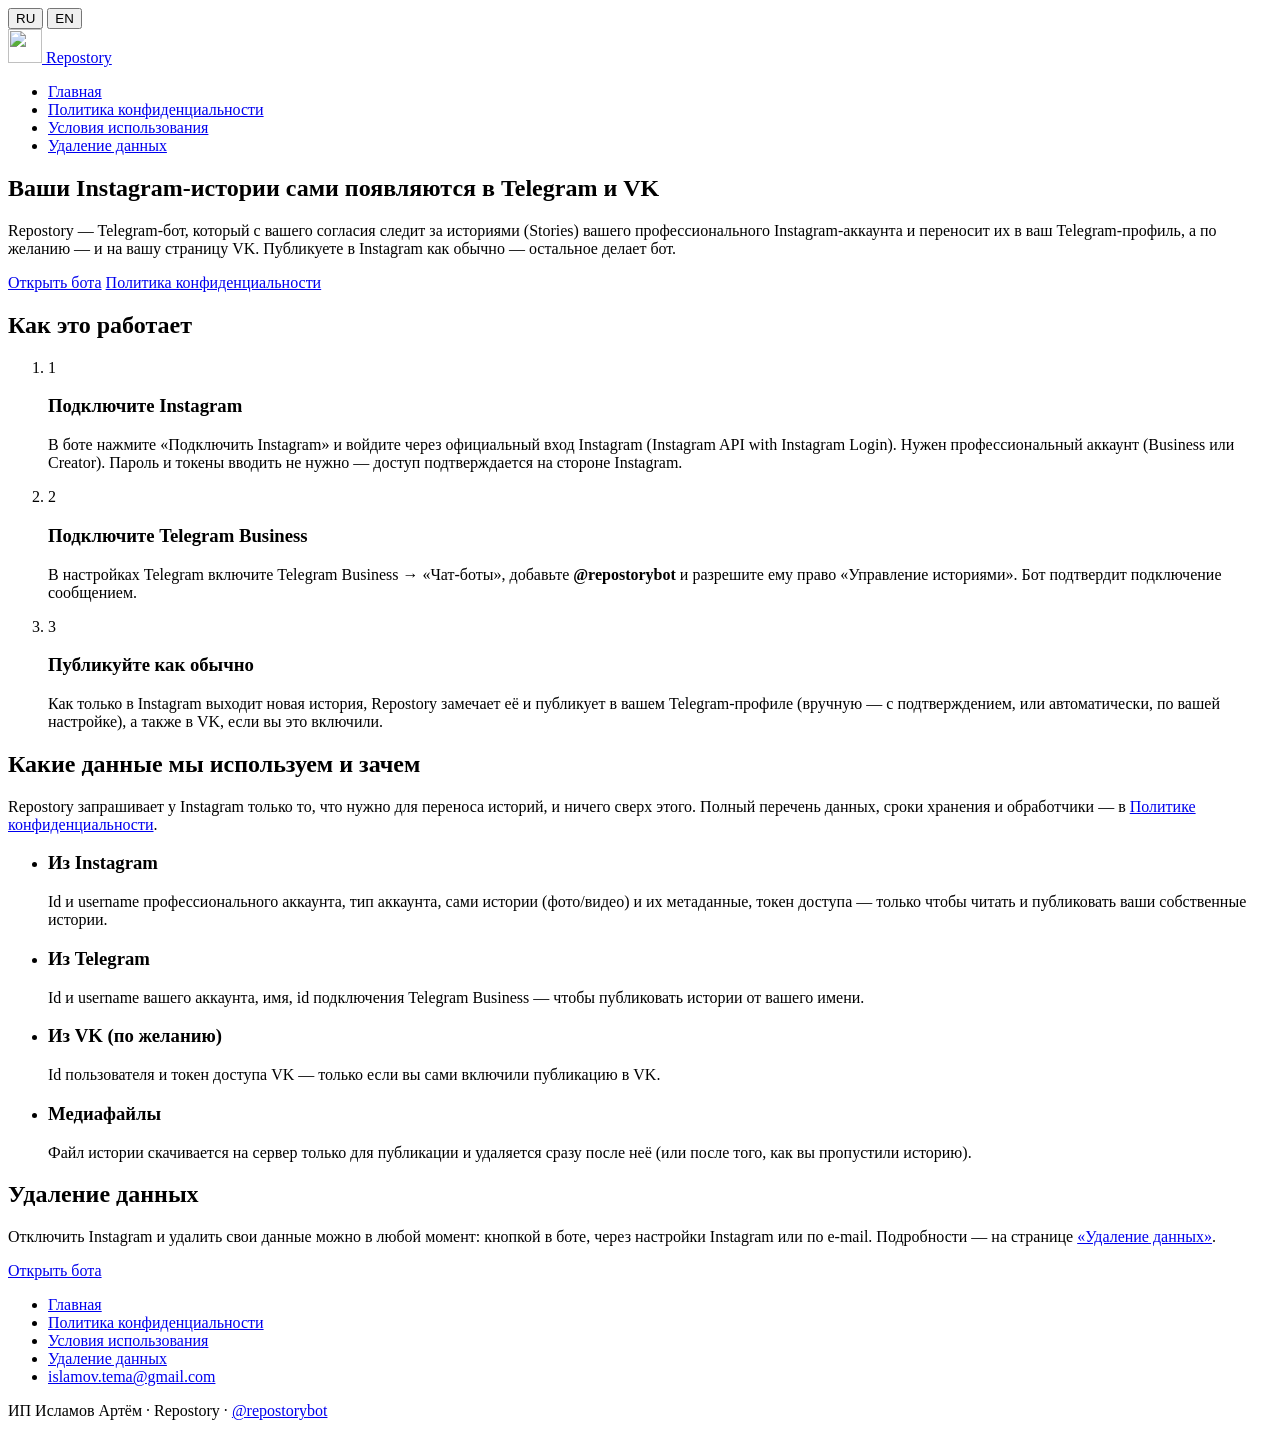
==== site/index.html @ 5530513e "site: repostory.me — landing, privacy, terms, data deletion (RU/EN), GitHub Pages workflow Co-Author" ====
<!DOCTYPE html>
<html lang="ru">
<head>
<meta charset="UTF-8">
<meta name="viewport" content="width=device-width, initial-scale=1">
<title>Repostory — истории Instagram в Telegram и VK</title>
<meta name="description" content="Repostory — Telegram-бот, который с вашего согласия переносит ваши истории из Instagram в Telegram-профиль и, по желанию, в VK.">
<link rel="icon" type="image/svg+xml" href="/favicon.svg">
<link rel="preconnect" href="https://fonts.googleapis.com">
<link rel="preconnect" href="https://fonts.gstatic.com" crossorigin>
<link href="https://fonts.googleapis.com/css2?family=Inter:wght@400;500;600;700&display=swap" rel="stylesheet">
<link rel="stylesheet" href="/assets/style.css">
</head>
<body>

<div class="lang-switch-bar">
  <button type="button" class="lang-btn" data-set-lang="ru" aria-pressed="true">RU</button>
  <button type="button" class="lang-btn" data-set-lang="en" aria-pressed="false">EN</button>
</div>

<!-- ===================== РУССКИЙ ===================== -->
<div data-lang="ru">
  <header class="site-header">
    <div class="container">
      <a class="brand" href="/">
        <img class="brand-mark" src="/favicon.svg" alt="" width="34" height="34">
        Repostory
      </a>
      <nav>
        <ul class="site-nav">
          <li><a href="/" class="current">Главная</a></li>
          <li><a href="/privacy.html">Политика конфиденциальности</a></li>
          <li><a href="/terms.html">Условия использования</a></li>
          <li><a href="/data-deletion.html">Удаление данных</a></li>
        </ul>
      </nav>
    </div>
  </header>

  <main>
    <section class="hero">
      <div class="container">
        <h1>Ваши Instagram-истории сами появляются в Telegram и VK</h1>
        <p class="lead">
          Repostory — Telegram-бот, который с вашего согласия следит за историями (Stories) вашего
          профессионального Instagram-аккаунта и переносит их в ваш Telegram-профиль, а по желанию —
          и на вашу страницу VK. Публикуете в Instagram как обычно — остальное делает бот.
        </p>
        <div class="hero-actions">
          <a class="btn btn-primary" href="https://t.me/repostorybot">Открыть бота</a>
          <a class="btn btn-secondary" href="/privacy.html">Политика конфиденциальности</a>
        </div>
      </div>
    </section>

    <section class="section-muted">
      <div class="container">
        <h2>Как это работает</h2>
        <ol class="steps">
          <li class="step">
            <span class="step-number">1</span>
            <h3>Подключите Instagram</h3>
            <p>
              В боте нажмите «Подключить Instagram» и войдите через официальный вход Instagram
              (Instagram API with Instagram Login). Нужен профессиональный аккаунт (Business или
              Creator). Пароль и токены вводить не нужно — доступ подтверждается на стороне Instagram.
            </p>
          </li>
          <li class="step">
            <span class="step-number">2</span>
            <h3>Подключите Telegram Business</h3>
            <p>
              В настройках Telegram включите Telegram Business → «Чат-боты», добавьте
              <strong>@repostorybot</strong> и разрешите ему право «Управление историями». Бот
              подтвердит подключение сообщением.
            </p>
          </li>
          <li class="step">
            <span class="step-number">3</span>
            <h3>Публикуйте как обычно</h3>
            <p>
              Как только в Instagram выходит новая история, Repostory замечает её и публикует в вашем
              Telegram-профиле (вручную — с подтверждением, или автоматически, по вашей настройке), а
              также в VK, если вы это включили.
            </p>
          </li>
        </ol>
      </div>
    </section>

    <section>
      <div class="container">
        <h2>Какие данные мы используем и зачем</h2>
        <p>
          Repostory запрашивает у Instagram только то, что нужно для переноса историй, и ничего
          сверх этого. Полный перечень данных, сроки хранения и обработчики — в
          <a href="/privacy.html">Политике конфиденциальности</a>.
        </p>
        <ul class="cards">
          <li class="card">
            <h3>Из Instagram</h3>
            <p>
              Id и username профессионального аккаунта, тип аккаунта, сами истории (фото/видео) и их
              метаданные, токен доступа — только чтобы читать и публиковать ваши собственные истории.
            </p>
          </li>
          <li class="card">
            <h3>Из Telegram</h3>
            <p>
              Id и username вашего аккаунта, имя, id подключения Telegram Business — чтобы публиковать
              истории от вашего имени.
            </p>
          </li>
          <li class="card">
            <h3>Из VK (по желанию)</h3>
            <p>
              Id пользователя и токен доступа VK — только если вы сами включили публикацию в VK.
            </p>
          </li>
          <li class="card">
            <h3>Медиафайлы</h3>
            <p>
              Файл истории скачивается на сервер только для публикации и удаляется сразу после неё
              (или после того, как вы пропустили историю).
            </p>
          </li>
        </ul>
      </div>
    </section>

    <section class="section-muted">
      <div class="container">
        <h2>Удаление данных</h2>
        <p>
          Отключить Instagram и удалить свои данные можно в любой момент: кнопкой в боте, через
          настройки Instagram или по e-mail. Подробности — на странице
          <a href="/data-deletion.html">«Удаление данных»</a>.
        </p>
        <div class="hero-actions">
          <a class="btn btn-primary" href="https://t.me/repostorybot">Открыть бота</a>
        </div>
      </div>
    </section>
  </main>

  <footer class="site-footer">
    <div class="container">
      <ul class="footer-links">
        <li><a href="/">Главная</a></li>
        <li><a href="/privacy.html">Политика конфиденциальности</a></li>
        <li><a href="/terms.html">Условия использования</a></li>
        <li><a href="/data-deletion.html">Удаление данных</a></li>
        <li><a href="mailto:islamov.tema@gmail.com">islamov.tema@gmail.com</a></li>
      </ul>
      <p class="footer-meta">ИП Исламов Артём · Repostory · <a href="https://t.me/repostorybot">@repostorybot</a></p>
    </div>
  </footer>
</div>

<!-- ===================== ENGLISH ===================== -->
<div data-lang="en" hidden>
  <header class="site-header">
    <div class="container">
      <a class="brand" href="/">
        <img class="brand-mark" src="/favicon.svg" alt="" width="34" height="34">
        Repostory
      </a>
      <nav>
        <ul class="site-nav">
          <li><a href="/" class="current">Home</a></li>
          <li><a href="/privacy.html">Privacy Policy</a></li>
          <li><a href="/terms.html">Terms of Service</a></li>
          <li><a href="/data-deletion.html">Data Deletion</a></li>
        </ul>
      </nav>
    </div>
  </header>

  <main>
    <section class="hero">
      <div class="container">
        <h1>Your Instagram Stories, automatically mirrored to Telegram and VK</h1>
        <p class="lead">
          Repostory is a Telegram bot that, with your consent, watches the Stories on your own
          professional Instagram account and re-publishes them to your Telegram profile — and, if you
          choose, to your VK page. Keep posting on Instagram as usual; the bot does the rest.
        </p>
        <div class="hero-actions">
          <a class="btn btn-primary" href="https://t.me/repostorybot">Open the bot</a>
          <a class="btn btn-secondary" href="/privacy.html">Privacy Policy</a>
        </div>
      </div>
    </section>

    <section class="section-muted">
      <div class="container">
        <h2>How it works</h2>
        <ol class="steps">
          <li class="step">
            <span class="step-number">1</span>
            <h3>Connect Instagram</h3>
            <p>
              In the bot, tap "Connect Instagram" and sign in with the official Instagram Login
              (Instagram API with Instagram Login). You need a professional account (Business or
              Creator). No passwords or tokens to type — access is granted on Instagram's side.
            </p>
          </li>
          <li class="step">
            <span class="step-number">2</span>
            <h3>Connect Telegram Business</h3>
            <p>
              In Telegram settings, turn on Telegram Business → "Chatbots", add
              <strong>@repostorybot</strong>, and grant it the "Manage stories" permission. The bot
              confirms the connection with a message.
            </p>
          </li>
          <li class="step">
            <span class="step-number">3</span>
            <h3>Post as usual</h3>
            <p>
              As soon as a new Story appears on Instagram, Repostory notices it and publishes it to
              your Telegram profile (either with your confirmation, or automatically, depending on
              your settings), and to VK too, if you turned that on.
            </p>
          </li>
        </ol>
      </div>
    </section>

    <section>
      <div class="container">
        <h2>What data we use, and why</h2>
        <p>
          Repostory only requests from Instagram what it needs to mirror your Stories, nothing more.
          The full list of data, retention periods and processors is in the
          <a href="/privacy.html">Privacy Policy</a>.
        </p>
        <ul class="cards">
          <li class="card">
            <h3>From Instagram</h3>
            <p>
              Your professional account's id and username, account type, the Story media
              (photo/video) and its metadata, and an access token — used only to read and re-publish
              your own Stories.
            </p>
          </li>
          <li class="card">
            <h3>From Telegram</h3>
            <p>
              Your account id and username, first name, and Telegram Business connection id — used to
              publish Stories on your behalf.
            </p>
          </li>
          <li class="card">
            <h3>From VK (optional)</h3>
            <p>
              Your VK user id and access token — only if you enabled publishing to VK yourself.
            </p>
          </li>
          <li class="card">
            <h3>Media files</h3>
            <p>
              A Story's media file is downloaded to the server only to publish it, and deleted right
              after publishing (or after you skip that Story).
            </p>
          </li>
        </ul>
      </div>
    </section>

    <section class="section-muted">
      <div class="container">
        <h2>Deleting your data</h2>
        <p>
          You can disconnect Instagram and delete your data at any time: with a button in the bot,
          through Instagram's own settings, or by email. Details are on the
          <a href="/data-deletion.html">Data Deletion</a> page.
        </p>
        <div class="hero-actions">
          <a class="btn btn-primary" href="https://t.me/repostorybot">Open the bot</a>
        </div>
      </div>
    </section>
  </main>

  <footer class="site-footer">
    <div class="container">
      <ul class="footer-links">
        <li><a href="/">Home</a></li>
        <li><a href="/privacy.html">Privacy Policy</a></li>
        <li><a href="/terms.html">Terms of Service</a></li>
        <li><a href="/data-deletion.html">Data Deletion</a></li>
        <li><a href="mailto:islamov.tema@gmail.com">islamov.tema@gmail.com</a></li>
      </ul>
      <p class="footer-meta">Artem Islamov, sole proprietor · Repostory · <a href="https://t.me/repostorybot">@repostorybot</a></p>
    </div>
  </footer>
</div>

<script src="/assets/lang.js"></script>
</body>
</html>
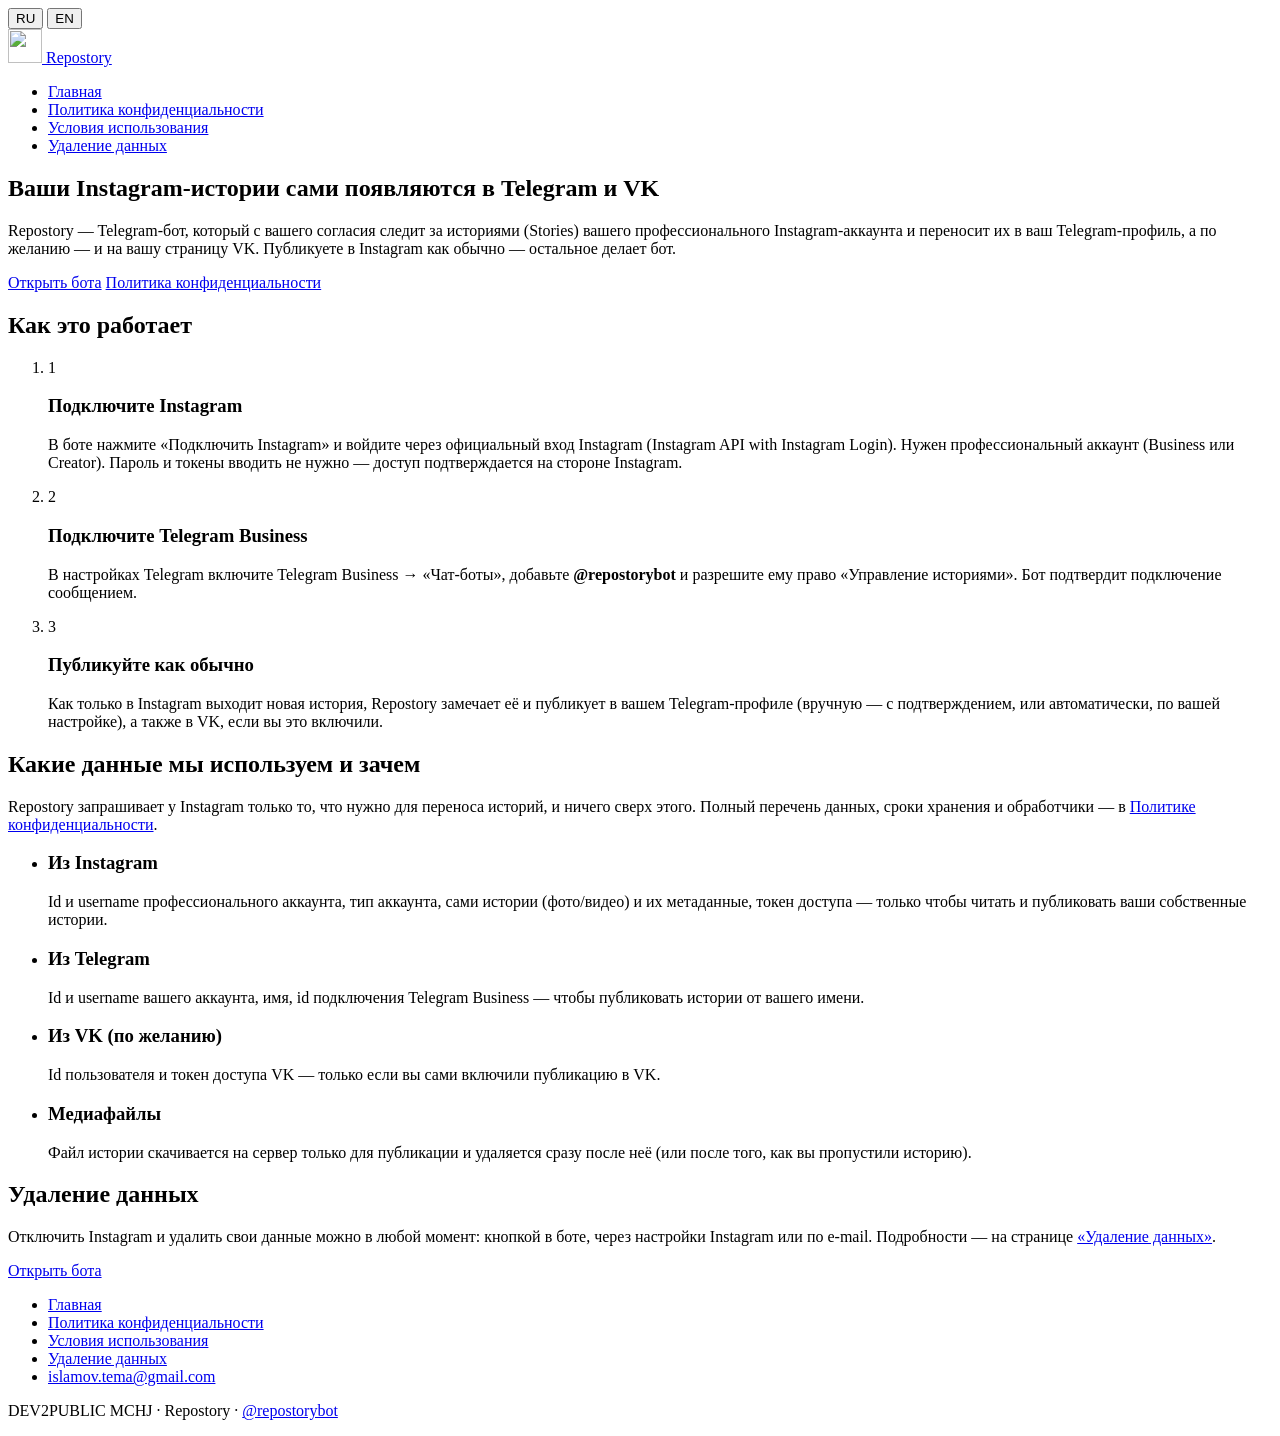
==== commit b1272adf: "site: operator DEV2PUBLIC MCHJ Co-Authored-By: Claude Fable 5.1 <noreply@anthropic.com> Claude-Sessi" ====
--- a/site/index.html
+++ b/site/index.html
@@ -152,7 +152,7 @@
         <li><a href="/data-deletion.html">Удаление данных</a></li>
         <li><a href="mailto:islamov.tema@gmail.com">islamov.tema@gmail.com</a></li>
       </ul>
-      <p class="footer-meta">ИП Исламов Артём · Repostory · <a href="https://t.me/repostorybot">@repostorybot</a></p>
+      <p class="footer-meta">DEV2PUBLIC MCHJ · Repostory · <a href="https://t.me/repostorybot">@repostorybot</a></p>
     </div>
   </footer>
 </div>
@@ -292,7 +292,7 @@
         <li><a href="/data-deletion.html">Data Deletion</a></li>
         <li><a href="mailto:islamov.tema@gmail.com">islamov.tema@gmail.com</a></li>
       </ul>
-      <p class="footer-meta">Artem Islamov, sole proprietor · Repostory · <a href="https://t.me/repostorybot">@repostorybot</a></p>
+      <p class="footer-meta">DEV2PUBLIC MCHJ · Repostory · <a href="https://t.me/repostorybot">@repostorybot</a></p>
     </div>
   </footer>
 </div>
